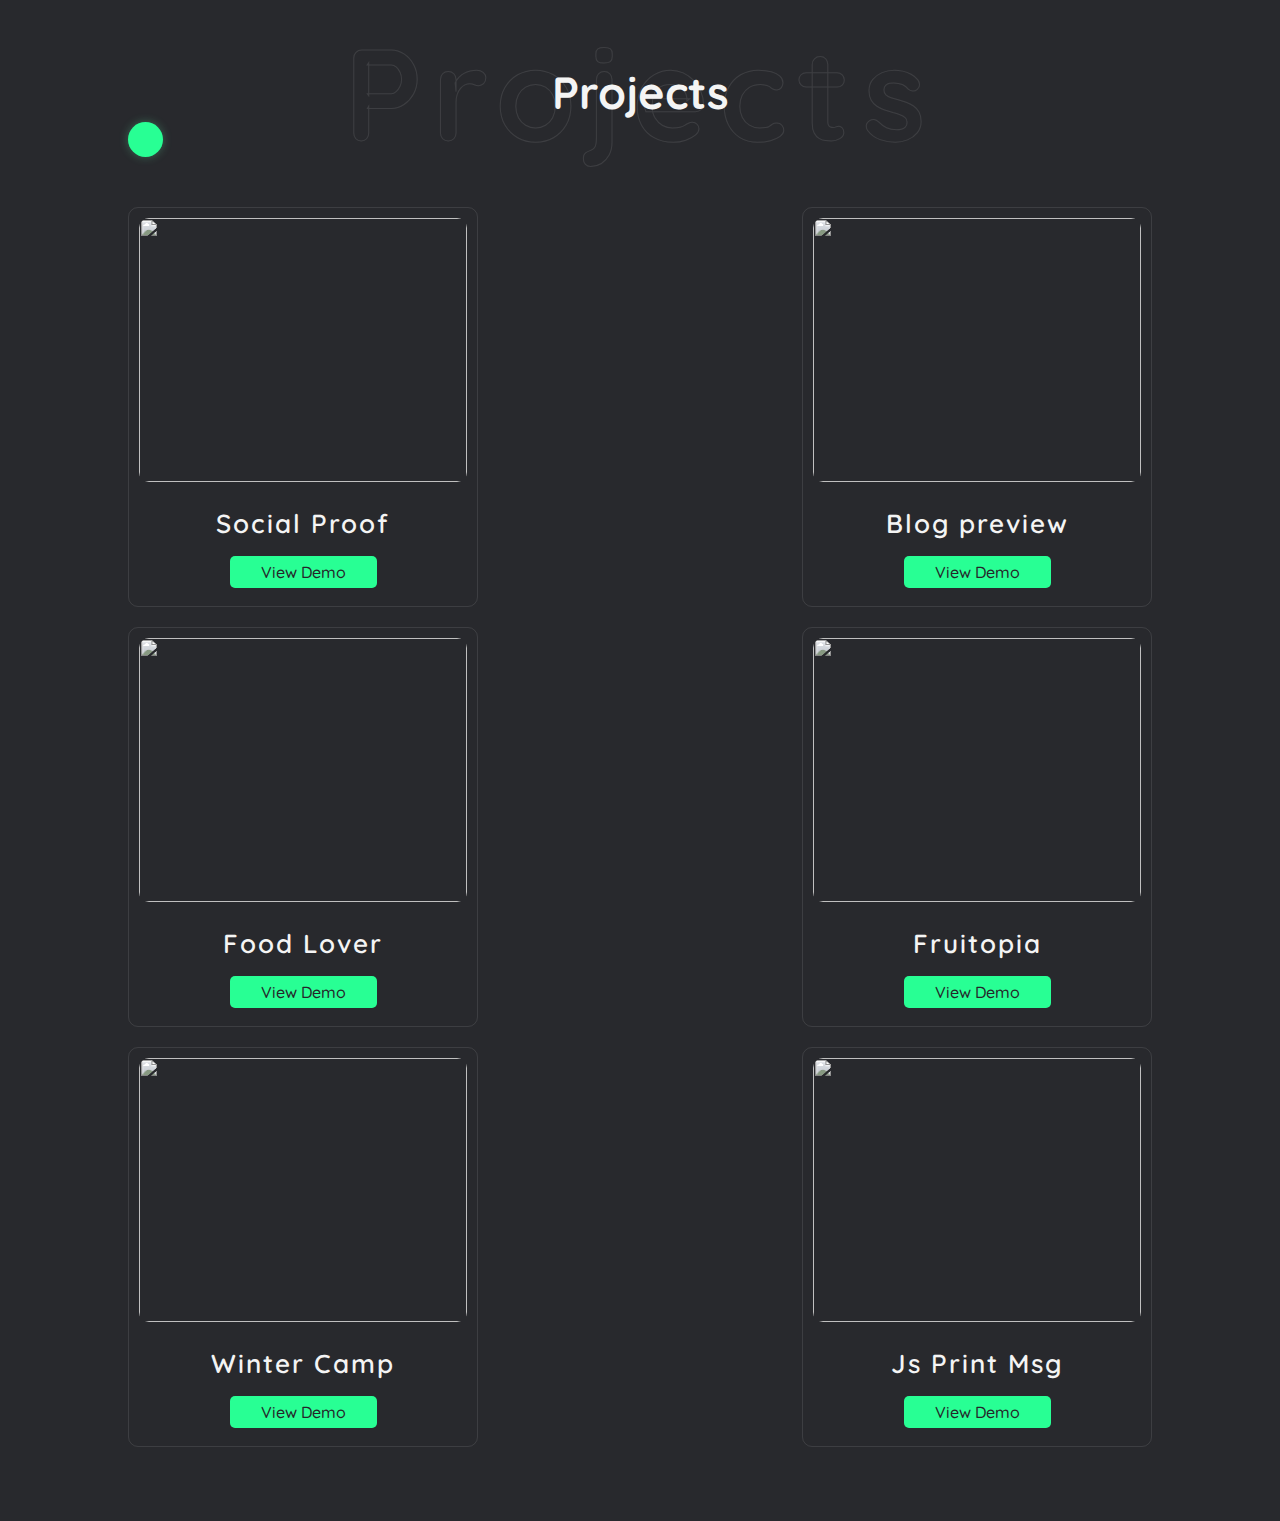
==== projects.html @ 1d58672e "Add files via upload" ====
<!DOCTYPE html> <html lang="en"> <head> <meta charset="UTF-8"> <meta name="viewport" content="width=device-width, initial-scale=1.0"> <title>Portfolio - Projects</title> <link href="https://fonts.googleapis.com/css2?family=Quicksand:wght@300;400;500;600;700&display=swap" rel="stylesheet"> <link rel="stylesheet" href="https://cdnjs.cloudflare.com/ajax/libs/font-awesome/6.5.1/css/all.min.css" integrity="sha512-DTOQO9RWCH3ppGqcWaEA1BIZOC6xxalwEsw9c2QQeAIftl+Vegovlnee1c9QX4TctnWMn13TZye+giMm8e2LwA==" crossorigin="anonymous" referrerpolicy="no-referrer" /> <link rel="stylesheet" href="style.css"> </head> <body> <div class="projects" id="projects"> <a href="index.html"><div class="back" id="back"><i class="fa-solid fa-angle-left"></i></div></a> <div class="ti-projects"> <span>Projects</span> </div> <div class="work-s"> <div class="box-w"> <div class="img-d"> <img src="images/Social-proof-section.png"> </div> <div class="details-p"> <span>Social Proof</span> <a href="https://mahmoud2-mentor.netlify.app/" target="_blank"><button>View Demo</button></a> </div> </div> <div class="box-w"> <div class="img-d"> <img src="images/blog-preview.png"> </div> <div class="details-p"> <span>Blog preview</span> <a href="https://mahmoud1-mentor.netlify.app/" target="_blank"><button>View Demo</button></a> </div> </div> <div class="box-w"> <div class="img-d"> <img src="images/food-lover.png"> </div> <div class="details-p"> <span>Food Lover</span> <a href="https://itsexito.github.io/food_lover_template/" target="_blank"><button>View Demo</button></a> </div> </div> <div class="box-w"> <div class="img-d"> <img src="images/fruitopia.png"> </div> <div class="details-p"> <span>Fruitopia</span> <a href="https://fruitopia-mahmoud.netlify.app/" target="_blank"><button>View Demo</button></a> </div> </div> <div class="box-w"> <div class="img-d"> <img src="images/wintercamp.png"> </div> <div class="details-p"> <span>Winter Camp</span> <a href="https://mahmoudnasr-webdivcamp.netlify.app/" target="_blank"><button>View Demo</button></a> </div> </div> <div class="box-w"> <div class="img-d"> <img src="images/printmsg.png"> </div> <div class="details-p"> <span>Js Print Msg</span> <a href="https://js-printmsg.netlify.app/" target="_blank"><button>View Demo</button></a> </div> </div> </div> </div> <script>let bk=document.getElementById("back");bk.addEventListener("mousemove",e=>{let t=e.offsetX,s=e.offsetY,n=bk.clientWidth,a=bk.clientHeight,l=t-n/25,b=s-a/25;bk.style.transform=`translateX(${l}px)translateY(${b}px)`}),bk.addEventListener("mouseout",e=>{bk.style.transform=""});</script></body></html>
---- style.css ----
*,header ul li a{text-decoration:none}.box-s:hover,.social-media a,header .social i{background-color:#25262a}.box-s a,.home,.ti-services{text-align:center}*{margin:0;padding:0;box-sizing:border-box;font-family:Quicksand,sans-serif;user-select:none}a{color:inherit}:root{--main-color:#28ff94;--text-color:#f4f4f4;scroll-behavior:smooth}::-webkit-scrollbar{width:10px}::-webkit-scrollbar-track{background-color:#28292d}::-webkit-scrollbar-thumb{background-color:var(--text-color);border-radius:10px}.projects,.skills{background-color:#28292d}body{background:#2d2e32;background:linear-gradient(135deg,#28292d,#2d2e32)}.home::after,.home::before{position:absolute;transform:translate(-100%,-100%);color:transparent;font-size:95px;z-index:-1;font-weight:700;transition:.5s;-webkit-text-stroke:2px rgba(222,221,221,0.1);animation:1.2s .1s alternate forwards cool;opacity:0}.home::after{content:"Front-End";bottom:20%;right:5%}.home::before{content:"Developer";bottom:5%;right:1%}@keyframes cool{0%{transform:translate(0,-100%);opacity:0}25%{opacity:.25}50%{opacity:.5}75%{opacity:.75}100%{transform:translate(0,0);opacity:1}}header{display:flex;justify-content:space-between;align-items:center;margin:20px 170px 0;height:10vh}header .logo{color:var(--main-color);font-weight:900;font-size:34px;text-shadow:0 0 10px rgba(100,244,172,.1)}header .slogo{color:#dedddd;text-shadow:0 0 10px rgba(255,255,255,0);font-weight:500}.active,.box-s a:hover,.content-contact .one h1 span,.content-contact .two ul li a:hover,.home .name span,.social-media a,header .social i,header ul li a:hover{color:var(--main-color)}header ul li{display:inline-block;margin:0 10px}header ul li a{color:var(--text-color);transition:color .2s;position:relative;padding:5px 10px}.home,.ic-skills .sk i:hover+span,header .social i:hover{color:var(--text-color)}header ul li a:after,header ul li a:before{position:absolute;background-color:var(--main-color);content:"";width:0;height:2px;border-radius:5px;transition:width .5s}header ul li a:after{top:0;left:0}header ul li a:before{bottom:0;right:0}.active:after,.active:before,header ul li a:hover:after,header ul li a:hover:before{width:75%}header .social{display:flex;justify-content:center;align-items:center}.home,header .social i{display:flex;justify-content:center}header .social i{align-items:center;margin:10px;font-size:16px;cursor:pointer;height:40px;width:40px;border-radius:50%;transition:color .5s,transform .1s}.home{position:relative;align-items:center;height:calc(100vh - 10vh);flex-direction:column}.social-media,.social-media a{justify-content:center;display:flex}.home>span{margin-left:-390px;margin-bottom:-40px;font-size:20px}.home .name:not(span){font-size:28px;letter-spacing:2px;text-shadow:0 0 10px rgba(255,255,255,.2)}.home .name span{font-size:220px;letter-spacing:2px;font-weight:700;text-shadow:0 0 10px rgba(100,244,172,.1)}.home p{line-height:2;margin:0 0 30px;font-size:20px}.home .btn button{border:none;outline:0;padding:10px 30px;margin:0 30px;font-size:14px;cursor:pointer;border-radius:2px;font-weight:600}.home .btn .b-1{background-color:var(--main-color);color:#25262a;transition:.5s;border:1px solid transparent}.box-w .details-p button:hover,.home .btn .b-1:hover{background-color:transparent;color:var(--main-color);border-color:var(--main-color)}.home .btn .b-2{background-color:transparent;border:1px solid var(--text-color);color:var(--text-color);position:relative;z-index:1;transition:.5s}.home .btn .b-2:hover{color:#25262a}.home .btn .b-2:after{content:"";position:absolute;bottom:0;left:0;width:100%;background-color:var(--text-color);z-index:-1;height:0%;transition:.25s}.home .btn .b-2:hover:after{height:100%}.social-media{position:fixed;align-items:center;flex-direction:column;height:100%;z-index:1}.social-media a{font-size:20px;width:50px;height:50px;align-items:center;margin:10px 0 10px 20px;border-radius:50%;transition:.5s;position:relative}.social-media a:hover{color:var(--text-color);border-radius:10px}.social-media a:after{content:"";font-size:14px;position:absolute;left:35px;color:transparent;transition:.5s;opacity:.5;display:flex;justify-content:center;align-items:center}.social-media a:hover:after{left:45px;opacity:1;width:fit-content;height:50px;background-color:transparent;color:transparent;padding:0 10px 0 0;animation:.5s alternate forwards widthZ}@keyframes widthZ{from{background-color:transparent}50%{background-color:#25262a}to{color:var(--text-color);background-color:#25262a}}.social-media a:first-child:hover:after{content:"Facebook"}.social-media a:nth-child(2):hover:after{content:"Instagram"}.social-media a:nth-child(3):hover:after{content:"Whatsapp"}.social-media a:nth-child(4):hover:after{content:"Telegram"}.skills{padding-top:100px;display:flex;justify-content:flex-start;align-items:center;flex-direction:column;height:100vh;width:100%;position:relative}.skills-main{height:150vh!important}.ti-contacts span,.ti-projects span,.ti-services span,.ti-skills span{font-size:45px;font-weight:700;color:var(--text-color);position:relative;z-index:1}.ti-contacts span:after,.ti-projects span:after,.ti-services span:after,.ti-skills span:after{position:absolute;top:50%;left:50%;transform:translate(-50%,-50%);font-size:130px;font-weight:700;z-index:-1;-webkit-text-stroke:1px rgba(255,255,255,0.1);color:transparent;letter-spacing:10px}.box-s,.ic-skills .sk i,.projects,.services{position:relative}.ti-skills span:after{content:"SKILLS"}.ti-services span:after{content:"SERVICES"}.ti-projects span:after{content:"Projects"}.ti-contacts span:after{content:"Contacts"}.ic-skills{margin-top:100px;width:85%;display:flex;justify-content:space-between;align-items:center;margin-bottom:0;flex-wrap:wrap}.ic-skills .sk{display:flex;justify-content:center;align-items:center;flex-direction:column}.ic-skills .nsk{margin:10px}.ic-skills .sk i{font-size:300px;margin:0 60px;color:rgba(255,255,255,.1);cursor:pointer;transition:color .7s}.ic-skills .sk .isk{font-size:270px!important;margin-top:30px;padding:0!important}.ic-skills .sk span{color:rgba(255,255,255,.1);font-size:36px;font-weight:600;letter-spacing:2px;transition:.7s}.ic-skills .sk .html:hover{color:#fc490b}.ic-skills .sk .css:hover{color:#2196f3}.ic-skills .sk .js:hover{color:#ffdf00}.ic-skills .sk .rc:hover{color:#087ea4}.ic-skills .sk .jq:hover{color:#1266a9}.ic-skills .sk .bs:hover{color:#573a7d}.ic-skills .sk i:after{position:absolute;right:0;bottom:0;font-size:15px;width:100px;height:100px;border-radius:50%;border:2px solid transparent;display:flex;justify-content:center;align-items:center;color:var(--text-color);box-shadow:0 0 10px rgba(0,0,0,.5)}.back i,.services{justify-content:center;display:flex}.box-s>i,.viewm:hover{color:var(--main-color)}.ic-skills .sk .html:after{content:"90%";background-color:rgba(252,73,11,.2);border-color:#fc490b}.ic-skills .sk .css:after{content:"70%";background-color:rgba(33,150,243,.2);border-color:#2196f3}.ic-skills .sk .js:after{content:"10%";background-color:rgba(255,223,0,.1);border-color:#ffdf00}.ic-skills .sk .rc:after{content:"0%";background-color:rgba(8,126,164,.1);border-color:#087ea4}.ic-skills .sk .jq:after{content:"0%";background-color:rgba(18,102,169,.1);border-color:#1266a9}.ic-skills .sk .bs:after{content:"0%";background-color:rgba(87,58,125,.1);border-color:#573a7d}.services{width:100%;height:100vh;align-items:flex-start;padding-top:2%;flex-direction:column}.ti-services{width:100%;height:5vh;margin-top:3%;margin-bottom:2%}.content-ser{padding:30px 80px;height:90vh;display:flex;justify-content:space-between;align-items:center;flex-wrap:wrap;width:100%;margin:10px 0}.box-s{width:400px;height:250px;margin:10px;display:flex;padding:35px 20px;justify-content:flex-start;align-items:center;flex-direction:column;border:1px solid rgba(255,255,255,.1);border-radius:5px;cursor:pointer;transition:.5s}.box-s:hover{width:30%}.box-s:hover p{color:rgba(255,255,255,.6)}.box-s>i{font-size:72px}.box-s span{color:var(--text-color);margin-top:10px;font-weight:700;font-size:22px}.box-s p{color:rgba(255,255,255,.3);margin:10px 5px;line-height:1.6;letter-spacing:1px;transition:.5s}.box-s a{color:var(--text-color);align-self:flex-end;margin:10px;transition:.2s;font-size:14px;position:absolute;bottom:5px;right:10px}.box-s a i{font-size:12px}.projects{width:100%;padding:0 0 2%}.back i,.viewm{background-color:var(--main-color);color:#25262a}.back,.viewm{position:absolute}.back{top:8%;left:10%;transition:transform .1s}.box-w,.viewm{cursor:pointer;transition:.5s}.back i{height:35px;width:35px;border-radius:50%;align-items:center;box-shadow:0 0 10px rgba(100,244,172,.3)}.viewm{bottom:5%;right:2%;padding:5px 20px;border-radius:5px;box-shadow:0 0 10px rgba(100,244,172,.2);border:1px solid transparent;animation:1s infinite alternate up}.viewm:hover{background-color:transparent;border-color:var(--main-color);box-shadow:0 0 10px rgba(100,244,172,.1)}@keyframes up{from{transform:translateY(0)}to{transform:translateY(-5px)}}.ti-projects{padding-bottom:3%}.ti-contacts,.ti-projects{width:100%;display:flex;justify-content:center;align-items:center;padding-top:5%}.work-s{margin:3% 10%;display:flex;justify-content:space-between;align-items:center;flex-wrap:wrap}.box-w{width:350px;height:400px;border:1px solid rgba(255,255,255,.1);padding:10px;border-radius:10px;margin:10px 0}.box-w:hover{background-color:#2d2e32}.box-w .img-d{width:100%;height:70%}.box-w .img-d img{width:100%;height:100%;border-radius:10px;filter:grayscale(80%);transition:.8s}.box-w:hover img{filter:grayscale(0%)}.box-w .details-p{width:100%;height:30%;display:flex;justify-content:center;align-items:center;flex-direction:column}.box-w .details-p span{color:var(--text-color);font-size:26px;font-weight:600;letter-spacing:2px;line-height:2.5}.box-w .details-p button,.form-btn{background-color:var(--main-color);color:#25262a;cursor:pointer}.box-w .details-p button{outline:0;border:1px solid transparent;padding:5px 30px;font-size:16px;font-weight:500;border-radius:5px;transition:.5s}.contacts{height:100vh;width:100%}.content-contact{display:flex;justify-content:space-between;align-items:center;margin:4% 10%;height:70vh}.content-contact .one h1{color:var(--text-color);font-size:34px}.content-contact .one form{display:flex;justify-content:center;align-items:center;flex-direction:column;margin:5px 0 20px;width:400px}.content-contact .one form input{outline:0;border:none;padding:15px 15px 15px 5px;border-radius:3px}.content-contact .one form .in-email,.content-contact .one form .input-name,.content-contact .one form .msg{width:100%}.content-contact .one form .input-name input{width:calc(50% - 3px);margin:15px 0}.content-contact .one form .in-email input{width:100%;margin-bottom:15px}.content-contact .one form .msg textarea{outline:0;border:none;border-radius:3px;padding:7px 7px 7px 5px;width:100%;height:150px;max-width:100%;max-height:150px}.form-btn{align-self:flex-start;margin:5px 0 0;padding:10px 30px;border-radius:5px}.content-contact .two{display:flex;justify-content:flex-start;align-items:flex-start;flex-direction:column;height:100%}.content-contact .two h1{font-size:28px;padding-top:2.5rem;display:inline-block;color:var(--text-color);font-weight:500;position:relative}.content-contact .two h1:after{content:"";position:absolute;bottom:-5px;left:50%;transform:translateX(-50%);width:50%;height:3px;background-color:rgba(100,244,172,.8);margin-top:10px;border-radius:10px}.content-contact .two ul li{list-style:none;margin:20px 10px;transform:translateX(0);transition:.5s}.content-contact .two ul li:hover{transform:translateX(10px)}.content-contact .two ul li a{font-size:18px;color:var(--text-color);transition:.5s}.content-contact .three{height:100%0;display:flex;justify-content:center;align-items:flex-start;flex-direction:column}.content-contact .three .cco{display:flex;justify-content:center;align-items:center;margin:20px 0;color:var(--text-color);transition:.7s;cursor:pointer}.content-contact .three .cco i{color:var(--main-color);font-size:24px;margin:10px}.content-contact .three .cco h4{font-size:18px}.content-contact .three .cco span{color:rgba(255,255,255,.4);padding-left:10px;padding-top:10px}
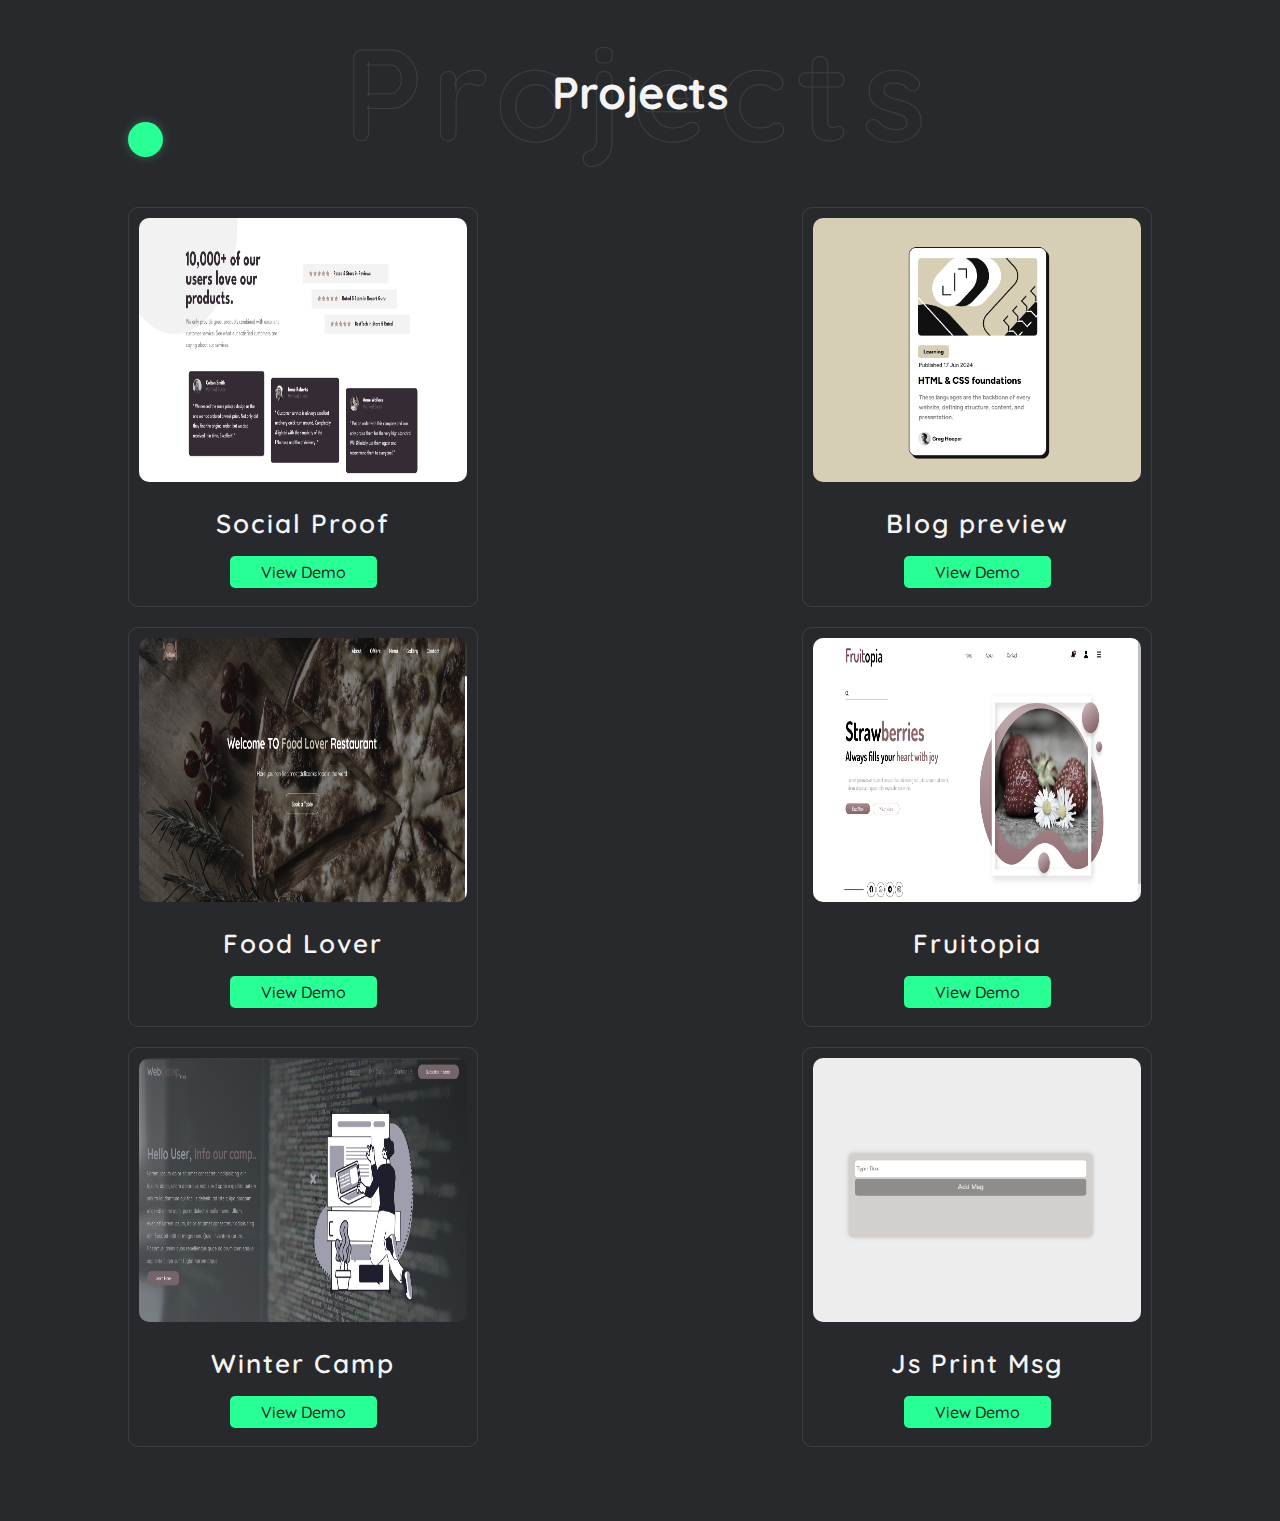
==== commit 5e76c5c5: "Update projects.html" ====
--- a/projects.html
+++ b/projects.html
@@ -1 +1 @@
-<!DOCTYPE html> <html lang="en"> <head> <meta charset="UTF-8"> <meta name="viewport" content="width=device-width, initial-scale=1.0"> <title>Portfolio - Projects</title> <link href="https://fonts.googleapis.com/css2?family=Quicksand:wght@300;400;500;600;700&display=swap" rel="stylesheet"> <link rel="stylesheet" href="https://cdnjs.cloudflare.com/ajax/libs/font-awesome/6.5.1/css/all.min.css" integrity="sha512-DTOQO9RWCH3ppGqcWaEA1BIZOC6xxalwEsw9c2QQeAIftl+Vegovlnee1c9QX4TctnWMn13TZye+giMm8e2LwA==" crossorigin="anonymous" referrerpolicy="no-referrer" /> <link rel="stylesheet" href="style.css"> </head> <body> <div class="projects" id="projects"> <a href="index.html"><div class="back" id="back"><i class="fa-solid fa-angle-left"></i></div></a> <div class="ti-projects"> <span>Projects</span> </div> <div class="work-s"> <div class="box-w"> <div class="img-d"> <img src="images/Social-proof-section.png"> </div> <div class="details-p"> <span>Social Proof</span> <a href="https://mahmoud2-mentor.netlify.app/" target="_blank"><button>View Demo</button></a> </div> </div> <div class="box-w"> <div class="img-d"> <img src="images/blog-preview.png"> </div> <div class="details-p"> <span>Blog preview</span> <a href="https://mahmoud1-mentor.netlify.app/" target="_blank"><button>View Demo</button></a> </div> </div> <div class="box-w"> <div class="img-d"> <img src="images/food-lover.png"> </div> <div class="details-p"> <span>Food Lover</span> <a href="https://itsexito.github.io/food_lover_template/" target="_blank"><button>View Demo</button></a> </div> </div> <div class="box-w"> <div class="img-d"> <img src="images/fruitopia.png"> </div> <div class="details-p"> <span>Fruitopia</span> <a href="https://fruitopia-mahmoud.netlify.app/" target="_blank"><button>View Demo</button></a> </div> </div> <div class="box-w"> <div class="img-d"> <img src="images/wintercamp.png"> </div> <div class="details-p"> <span>Winter Camp</span> <a href="https://mahmoudnasr-webdivcamp.netlify.app/" target="_blank"><button>View Demo</button></a> </div> </div> <div class="box-w"> <div class="img-d"> <img src="images/printmsg.png"> </div> <div class="details-p"> <span>Js Print Msg</span> <a href="https://js-printmsg.netlify.app/" target="_blank"><button>View Demo</button></a> </div> </div> </div> </div> <script>let bk=document.getElementById("back");bk.addEventListener("mousemove",e=>{let t=e.offsetX,s=e.offsetY,n=bk.clientWidth,a=bk.clientHeight,l=t-n/25,b=s-a/25;bk.style.transform=`translateX(${l}px)translateY(${b}px)`}),bk.addEventListener("mouseout",e=>{bk.style.transform=""});</script></body></html>+<!DOCTYPE html> <html lang="en"> <head> <meta charset="UTF-8"> <meta name="viewport" content="width=device-width, initial-scale=1.0"> <title>MahmoudNasr - Projects</title> <link href="https://fonts.googleapis.com/css2?family=Quicksand:wght@300;400;500;600;700&display=swap" rel="stylesheet"> <link rel="stylesheet" href="https://cdnjs.cloudflare.com/ajax/libs/font-awesome/6.5.1/css/all.min.css" integrity="sha512-DTOQO9RWCH3ppGqcWaEA1BIZOC6xxalwEsw9c2QQeAIftl+Vegovlnee1c9QX4TctnWMn13TZye+giMm8e2LwA==" crossorigin="anonymous" referrerpolicy="no-referrer" /> <link rel="stylesheet" href="style.css"> </head> <body> <div class="projects" id="projects"> <a href="index.html"><div class="back" id="back"><i class="fa-solid fa-angle-left"></i></div></a> <div class="ti-projects"> <span>Projects</span> </div> <div class="work-s"> <div class="box-w"> <div class="img-d"> <img src="images/Social-proof-section.png"> </div> <div class="details-p"> <span>Social Proof</span> <a href="https://mahmoud2-mentor.netlify.app/" target="_blank"><button>View Demo</button></a> </div> </div> <div class="box-w"> <div class="img-d"> <img src="images/blog-preview.png"> </div> <div class="details-p"> <span>Blog preview</span> <a href="https://mahmoud1-mentor.netlify.app/" target="_blank"><button>View Demo</button></a> </div> </div> <div class="box-w"> <div class="img-d"> <img src="images/food-lover.png"> </div> <div class="details-p"> <span>Food Lover</span> <a href="https://itsexito.github.io/food_lover_template/" target="_blank"><button>View Demo</button></a> </div> </div> <div class="box-w"> <div class="img-d"> <img src="images/fruitopia.png"> </div> <div class="details-p"> <span>Fruitopia</span> <a href="https://fruitopia-mahmoud.netlify.app/" target="_blank"><button>View Demo</button></a> </div> </div> <div class="box-w"> <div class="img-d"> <img src="images/wintercamp.png"> </div> <div class="details-p"> <span>Winter Camp</span> <a href="https://mahmoudnasr-webdivcamp.netlify.app/" target="_blank"><button>View Demo</button></a> </div> </div> <div class="box-w"> <div class="img-d"> <img src="images/printmsg.png"> </div> <div class="details-p"> <span>Js Print Msg</span> <a href="https://js-printmsg.netlify.app/" target="_blank"><button>View Demo</button></a> </div> </div> </div> </div> <script>let bk=document.getElementById("back");bk.addEventListener("mousemove",e=>{let t=e.offsetX,s=e.offsetY,n=bk.clientWidth,a=bk.clientHeight,l=t-n/25,b=s-a/25;bk.style.transform=`translateX(${l}px)translateY(${b}px)`}),bk.addEventListener("mouseout",e=>{bk.style.transform=""});</script></body></html>
